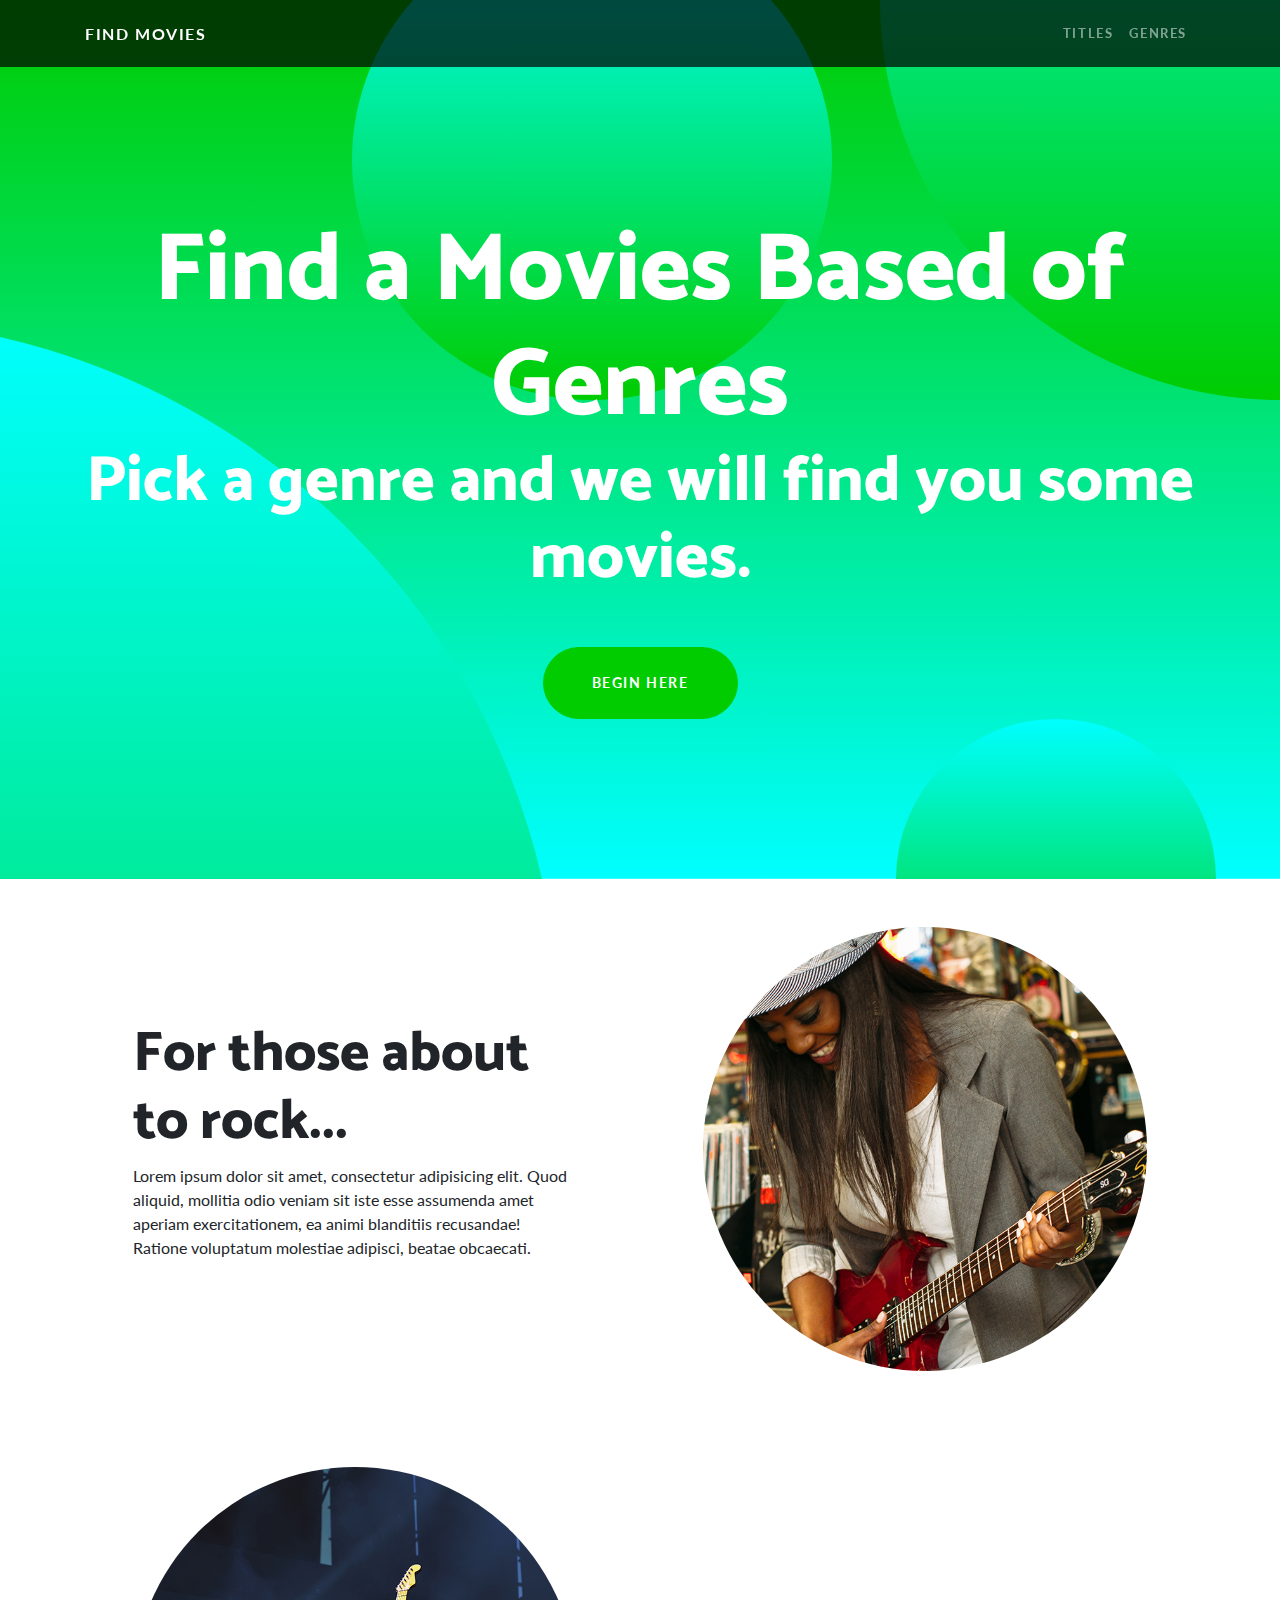
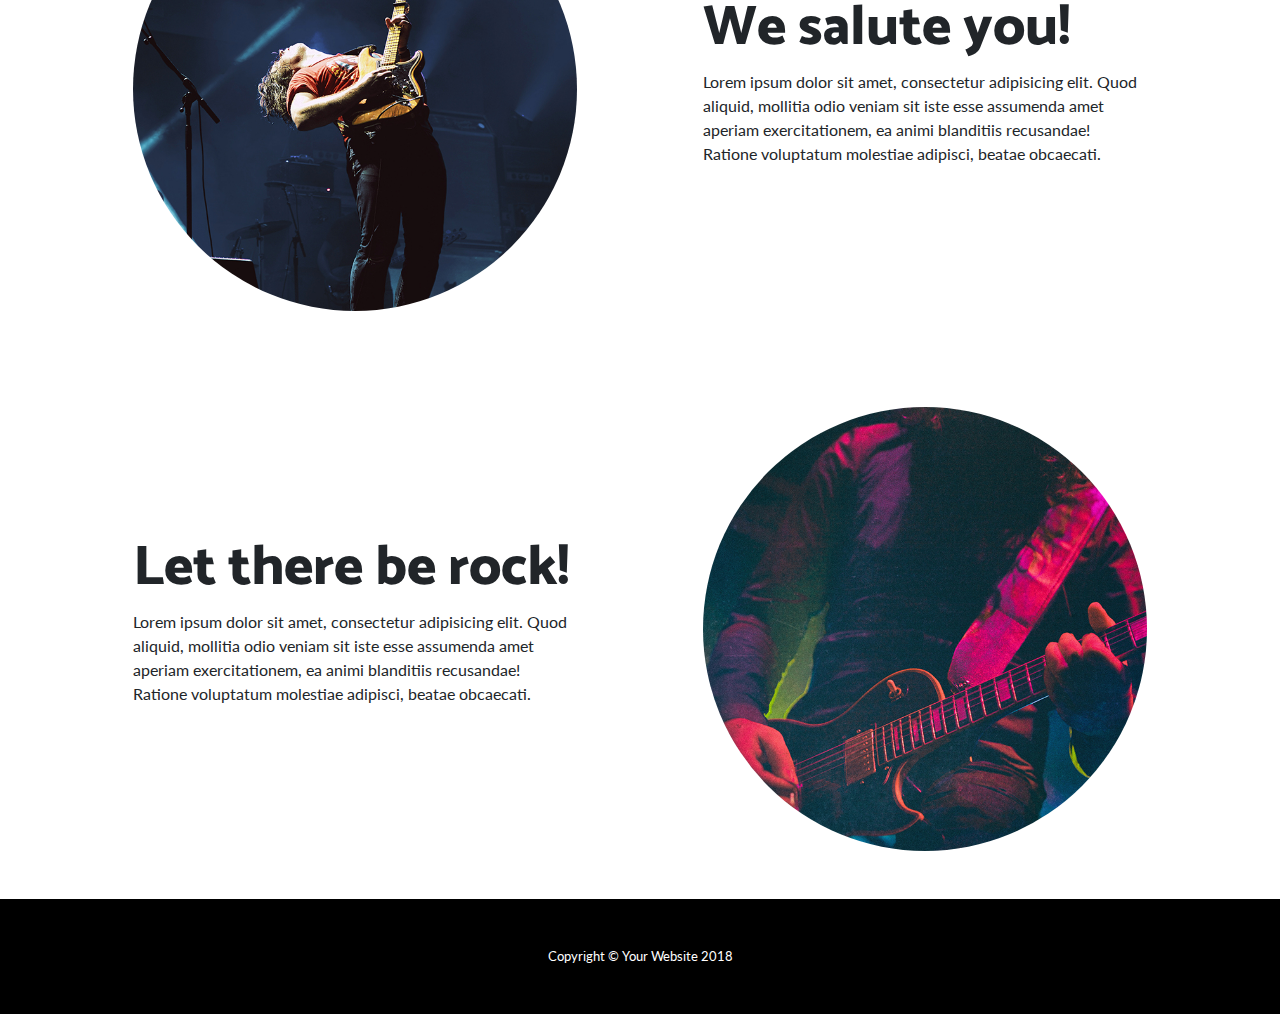
==== genre.html @ e9305ea8 "added a title page and genre page, formated the top portion of those pages, and made all links go to" ====
<!DOCTYPE html>
<html lang="en">

  <head>

    <meta charset="utf-8">
    <meta name="viewport" content="width=device-width, initial-scale=1, shrink-to-fit=no">
    <meta name="description" content="">
    <meta name="author" content="">

    <title>Movie Finder 2.0 | Genres</title>

    <!-- Bootstrap core CSS -->
    <link href="vendor/bootstrap/css/bootstrap.min.css" rel="stylesheet">

    <!-- Custom fonts for this template -->
    <link href="https://fonts.googleapis.com/css?family=Catamaran:100,200,300,400,500,600,700,800,900" rel="stylesheet">
    <link href="https://fonts.googleapis.com/css?family=Lato:100,100i,300,300i,400,400i,700,700i,900,900i" rel="stylesheet">

    <!-- Custom styles for this template -->
    <link href="css/one-page-wonder.min.css" rel="stylesheet">

  </head>

  <body>

    <!-- Navigation -->
    <nav class="navbar navbar-expand-lg navbar-dark navbar-custom fixed-top">
      <div class="container">
        <a class="navbar-brand" href="index.html">Find Movies</a>
        <button class="navbar-toggler" type="button" data-toggle="collapse" data-target="#navbarResponsive" aria-controls="navbarResponsive" aria-expanded="false" aria-label="Toggle navigation">
          <span class="navbar-toggler-icon"></span>
        </button>
        <div class="collapse navbar-collapse" id="navbarResponsive">
          <ul class="navbar-nav ml-auto">
            <li class="nav-item">
              <a class="nav-link" href="titles.html">Titles</a>
            </li>
            <li class="nav-item">
              <a class="nav-link" href="genre.html">Genres</a>
            </li>
          </ul>
        </div>
      </div>
    </nav>

    <header class="masthead text-center text-white">
      <div class="masthead-content">
        <div class="container">
          <h1 class="masthead-heading mb-0">Find a Movies Based of Genres</h1>
          <h2 class="masthead-subheading mb-0">Pick a genre and we will find you some movies.</h2>
          <a href="#" class="btn btn-primary btn-xl rounded-pill mt-5">Begin Here</a>
        </div>
      </div>
      <div class="bg-circle-1 bg-circle"></div>
      <div class="bg-circle-2 bg-circle"></div>
      <div class="bg-circle-3 bg-circle"></div>
      <div class="bg-circle-4 bg-circle"></div>
    </header>

    <section>
      <div class="container">
        <div class="row align-items-center">
          <div class="col-lg-6 order-lg-2">
            <div class="p-5">
              <img class="img-fluid rounded-circle" src="img/01.jpg" alt="">
            </div>
          </div>
          <div class="col-lg-6 order-lg-1">
            <div class="p-5">
              <h2 class="display-4">For those about to rock...</h2>
              <p>Lorem ipsum dolor sit amet, consectetur adipisicing elit. Quod aliquid, mollitia odio veniam sit iste esse assumenda amet aperiam exercitationem, ea animi blanditiis recusandae! Ratione voluptatum molestiae adipisci, beatae obcaecati.</p>
            </div>
          </div>
        </div>
      </div>
    </section>

    <section>
      <div class="container">
        <div class="row align-items-center">
          <div class="col-lg-6">
            <div class="p-5">
              <img class="img-fluid rounded-circle" src="img/02.jpg" alt="">
            </div>
          </div>
          <div class="col-lg-6">
            <div class="p-5">
              <h2 class="display-4">We salute you!</h2>
              <p>Lorem ipsum dolor sit amet, consectetur adipisicing elit. Quod aliquid, mollitia odio veniam sit iste esse assumenda amet aperiam exercitationem, ea animi blanditiis recusandae! Ratione voluptatum molestiae adipisci, beatae obcaecati.</p>
            </div>
          </div>
        </div>
      </div>
    </section>

    <section>
      <div class="container">
        <div class="row align-items-center">
          <div class="col-lg-6 order-lg-2">
            <div class="p-5">
              <img class="img-fluid rounded-circle" src="img/03.jpg" alt="">
            </div>
          </div>
          <div class="col-lg-6 order-lg-1">
            <div class="p-5">
              <h2 class="display-4">Let there be rock!</h2>
              <p>Lorem ipsum dolor sit amet, consectetur adipisicing elit. Quod aliquid, mollitia odio veniam sit iste esse assumenda amet aperiam exercitationem, ea animi blanditiis recusandae! Ratione voluptatum molestiae adipisci, beatae obcaecati.</p>
            </div>
          </div>
        </div>
      </div>
    </section>

    <!-- Footer -->
    <footer class="py-5 bg-black">
      <div class="container">
        <p class="m-0 text-center text-white small">Copyright &copy; Your Website 2018</p>
      </div>
      <!-- /.container -->
    </footer>

    <!-- Bootstrap core JavaScript -->
    <script src="vendor/jquery/jquery.min.js"></script>
    <script src="vendor/bootstrap/js/bootstrap.bundle.min.js"></script>

  </body>

</html>
---- css/one-page-wonder.min.css ----
/*!
 * Start Bootstrap - One Page Wonder v5.0.0 (https://startbootstrap.com/template-overviews/one-page-wonder)
 * Copyright 2013-2018 Start Bootstrap
 * Licensed under MIT (https://github.com/BlackrockDigital/startbootstrap-one-page-wonder/blob/master/LICENSE)
 */body{font-family:Lato}h1,h2,h3,h4,h5,h6{font-family:Catamaran;font-weight:800!important}.btn-xl{text-transform:uppercase;padding:1.5rem 3rem;font-size:.9rem;font-weight:700;letter-spacing:.1rem}.bg-black{background-color:#000!important}.rounded-pill{border-radius:5rem}.navbar-custom{padding-top:1rem;padding-bottom:1rem;background-color:rgba(0,0,0,.7)}.navbar-custom .navbar-brand{text-transform:uppercase;font-size:1rem;letter-spacing:.1rem;font-weight:700}.navbar-custom .navbar-nav .nav-item .nav-link{text-transform:uppercase;font-size:.8rem;font-weight:700;letter-spacing:.1rem}header.masthead{position:relative;overflow:hidden;padding-top:calc(7rem + 72px);padding-bottom:7rem;background:-webkit-gradient(linear,left bottom,left top,from(#00FFFF),to(#00cc00));background:linear-gradient(0deg,#00FFFF 0,#00cc00 100%);background-repeat:no-repeat;background-position:center center;background-attachment:scroll;background-size:cover}header.masthead .masthead-content{z-index:1;position:relative}header.masthead .masthead-content .masthead-heading{font-size:4rem}header.masthead .masthead-content .masthead-subheading{font-size:2rem}header.masthead .bg-circle{z-index:0;position:absolute;border-radius:100%;background:-webkit-gradient(linear,left bottom,left top,from(#00cc00),to(#00FFFF));background:linear-gradient(0deg,#00cc00 0,#00FFFF 100%)}header.masthead .bg-circle-1{height:90rem;width:90rem;bottom:-55rem;left:-55rem}header.masthead .bg-circle-2{height:50rem;width:50rem;top:-25rem;right:-25rem}header.masthead .bg-circle-3{height:20rem;width:20rem;bottom:-10rem;right:5%}header.masthead .bg-circle-4{height:30rem;width:30rem;top:-5rem;right:35%}@media (min-width:992px){header.masthead{padding-top:calc(10rem + 55px);padding-bottom:10rem}header.masthead .masthead-content .masthead-heading{font-size:6rem}header.masthead .masthead-content .masthead-subheading{font-size:4rem}}.bg-primary{background-color:#00cc00!important}.btn-primary{background-color:#00cc00;border-color:#00cc00}.btn-primary:active,.btn-primary:focus,.btn-primary:hover{background-color:#00b200!important;border-color:#00b200!important}.btn-primary:focus{-webkit-box-shadow:0 0 0 .2rem rgba(0,204,0,.5);box-shadow:0 0 0 .2rem rgba(0,204,0,.5)}.btn-secondary{background-color:#00FFFF;border-color:#00FFFF}.btn-secondary:active,.btn-secondary:focus,.btn-secondary:hover{background-color:#c50!important;border-color:#c50!important}.btn-secondary:focus{-webkit-box-shadow:0 0 0 .2rem rgba(0,255,255,.5);box-shadow:0 0 0 .2rem rgba(0,255,255,.5)}
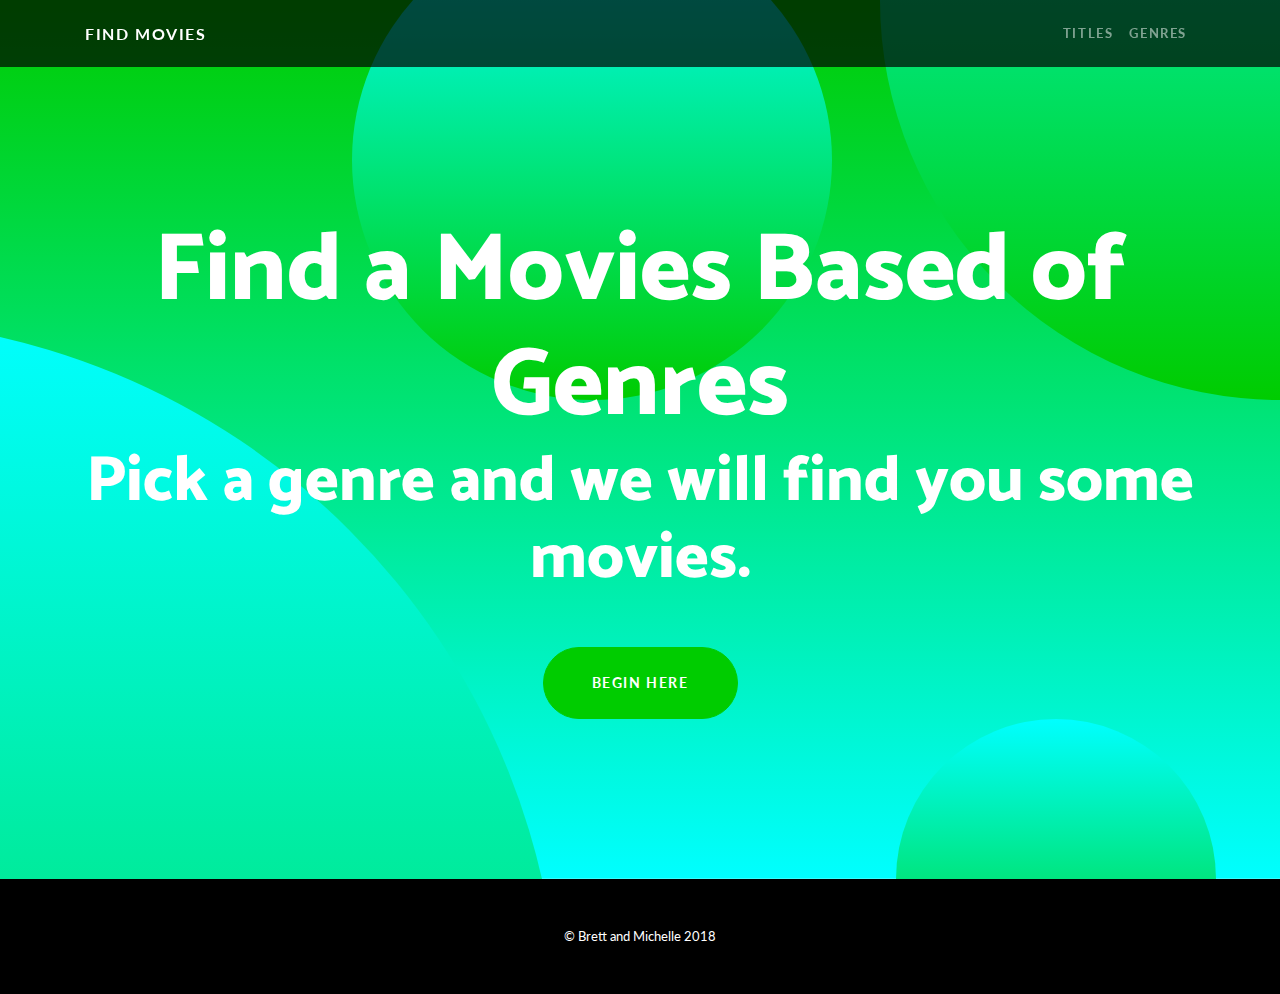
==== commit 21dfdbe2: "I made some css changes to the titles page to style to button and got rid of the bottom portion that" ====
--- a/genre.html
+++ b/genre.html
@@ -58,64 +58,10 @@
       <div class="bg-circle-4 bg-circle"></div>
     </header>
 
-    <section>
-      <div class="container">
-        <div class="row align-items-center">
-          <div class="col-lg-6 order-lg-2">
-            <div class="p-5">
-              <img class="img-fluid rounded-circle" src="img/01.jpg" alt="">
-            </div>
-          </div>
-          <div class="col-lg-6 order-lg-1">
-            <div class="p-5">
-              <h2 class="display-4">For those about to rock...</h2>
-              <p>Lorem ipsum dolor sit amet, consectetur adipisicing elit. Quod aliquid, mollitia odio veniam sit iste esse assumenda amet aperiam exercitationem, ea animi blanditiis recusandae! Ratione voluptatum molestiae adipisci, beatae obcaecati.</p>
-            </div>
-          </div>
-        </div>
-      </div>
-    </section>
-
-    <section>
-      <div class="container">
-        <div class="row align-items-center">
-          <div class="col-lg-6">
-            <div class="p-5">
-              <img class="img-fluid rounded-circle" src="img/02.jpg" alt="">
-            </div>
-          </div>
-          <div class="col-lg-6">
-            <div class="p-5">
-              <h2 class="display-4">We salute you!</h2>
-              <p>Lorem ipsum dolor sit amet, consectetur adipisicing elit. Quod aliquid, mollitia odio veniam sit iste esse assumenda amet aperiam exercitationem, ea animi blanditiis recusandae! Ratione voluptatum molestiae adipisci, beatae obcaecati.</p>
-            </div>
-          </div>
-        </div>
-      </div>
-    </section>
-
-    <section>
-      <div class="container">
-        <div class="row align-items-center">
-          <div class="col-lg-6 order-lg-2">
-            <div class="p-5">
-              <img class="img-fluid rounded-circle" src="img/03.jpg" alt="">
-            </div>
-          </div>
-          <div class="col-lg-6 order-lg-1">
-            <div class="p-5">
-              <h2 class="display-4">Let there be rock!</h2>
-              <p>Lorem ipsum dolor sit amet, consectetur adipisicing elit. Quod aliquid, mollitia odio veniam sit iste esse assumenda amet aperiam exercitationem, ea animi blanditiis recusandae! Ratione voluptatum molestiae adipisci, beatae obcaecati.</p>
-            </div>
-          </div>
-        </div>
-      </div>
-    </section>
-
     <!-- Footer -->
     <footer class="py-5 bg-black">
       <div class="container">
-        <p class="m-0 text-center text-white small">Copyright &copy; Your Website 2018</p>
+        <p class="m-0 text-center text-white small">&copy; Brett and Michelle 2018</p>
       </div>
       <!-- /.container -->
     </footer>
